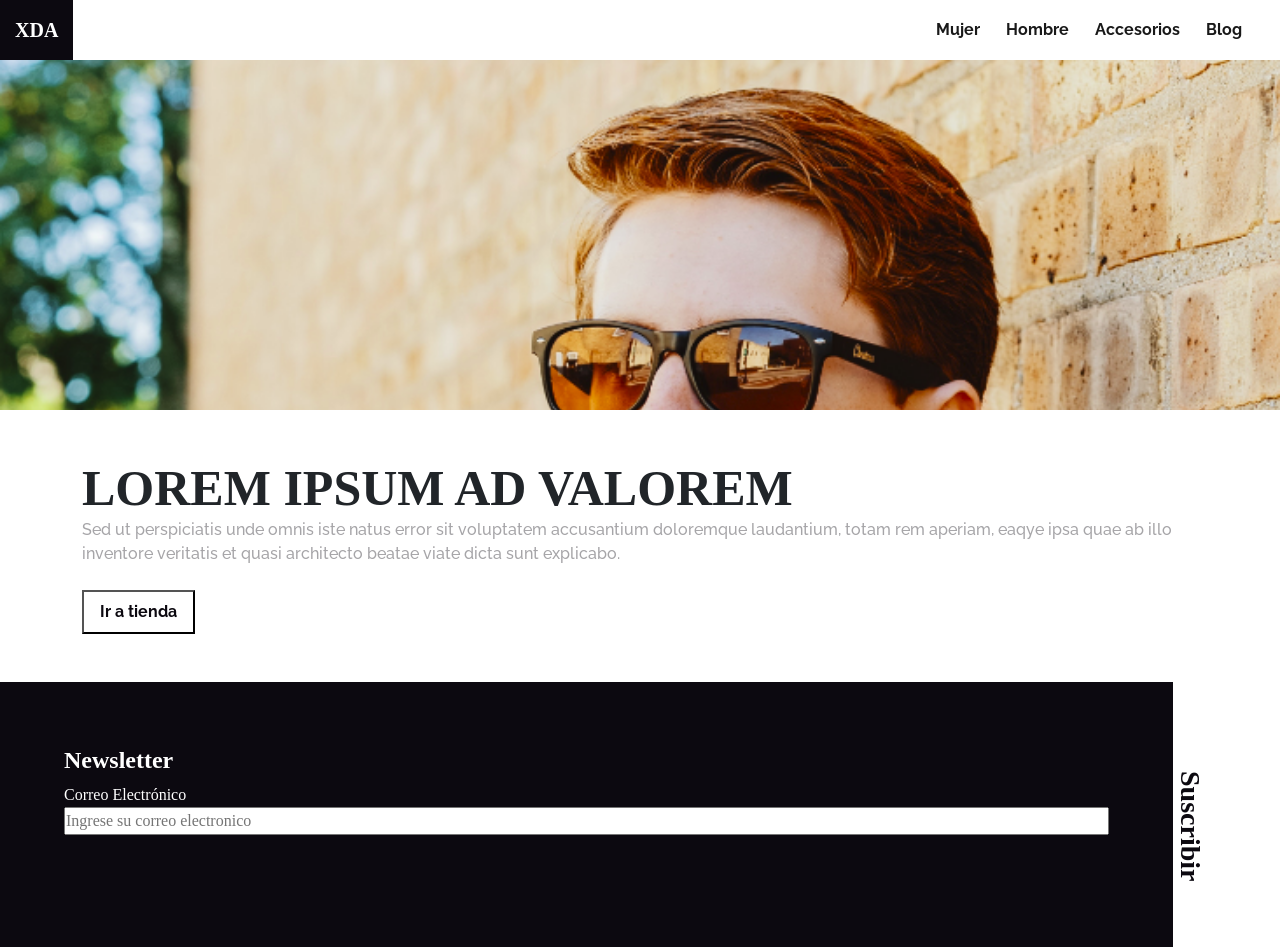
==== home.html @ 4ebcb18e "Comienzo de proyecto" ====
<!DOCTYPE html>
<html lang="en">

<head>
  <meta charset="UTF-8">
  <meta http-equiv="X-UA-Compatible" content="IE=edge">
  <meta name="viewport" content="width=device-width, initial-scale=1.0">
  <!-- Fuentes  -->
  <link
    href="https://fonts.googleapis.com/css2?family=Old+Standard+TT:wght@400;500;700&family=Raleway:wght@400;500;700&display=swap"
    rel="stylesheet">
  <!-- My Style -->
  <link rel="stylesheet" href="/assets/css/styles.css">

  <title>Tienda XDA</title>
</head>

<body>
  <nav class="navbar navbar-expand-sm navbar-light bg-white">
    <div class="container-fluid navbar__espace">
      <a class="navbar-brand" href="#">XDA</a>
      <label class="navbar-toggler-icon d-block d-sm-none">
        <input class="navbar-toggler ms-auto" type="checkbox" data-bs-toggle="collapse"
          data-bs-target="#navbarNavAltMarkup" aria-controls="navbarNavAltMarkup" aria-expanded="false"
          aria-label="Toggle navigation">
      </label>
      <div class="collapse navbar-collapse" id="navbarNavAltMarkup">
        <div class="navbar-nav ms-auto ">
            <a class="nav-link active" aria-current="page" href="#">Mujer</a>
            <a class="nav-link active" href="#">Hombre</a>
            <a class="nav-link active" href="#">Accesorios</a>
            <a class="nav-link active" href="#" tabindex="-1" aria-disabled="true">Blog</a>
          </div>
        </div>
      </div>
    </div>
  </nav>

  <header class="header">
    <div class="container-fluid header__img">
    </div>
  </header>
  <main class="main">
    <div class="container">
      <h1 class="main__title mt-5">LOREM IPSUM AD VALOREM </h1>
      <p class="main__text">Sed ut perspiciatis unde omnis iste natus error sit voluptatem accusantium doloremque
        laudantium, totam rem aperiam, eaqye ipsa quae ab illo inventore veritatis et quasi architecto beatae viate
        dicta sunt explicabo.</p>
      <button class="main__button mt-4">Ir a tienda</button>
    </div>
  </main>


  <section class="section mt-5">
    <div class="row section__newsletter">
      <div class="col-11 section__column">
        <h4 class="section__title mb-2">Newsletter</h4>
        <form class="form">
          <label class="form__label">Correo Electrónico</label>
          <input class="form__input mb-5" type="email" placeholder="Ingrese su correo electronico">
        </form>
      </div>
      <div class="col-1 section__subscribe">
        <h3 class="section__subscribe--text">Suscribir</h3>
      </div>
    </div>
  </section>
  


</body>

<!-- Bundle de bootstrap 5.0 para componentes JS -->
<script src="https://cdn.jsdelivr.net/npm/bootstrap@5.0.1/dist/js/bootstrap.bundle.min.js"
  integrity="sha384-gtEjrD/SeCtmISkJkNUaaKMoLD0//ElJ19smozuHV6z3Iehds+3Ulb9Bn9Plx0x4" crossorigin="anonymous"></script>


</body>

</html>
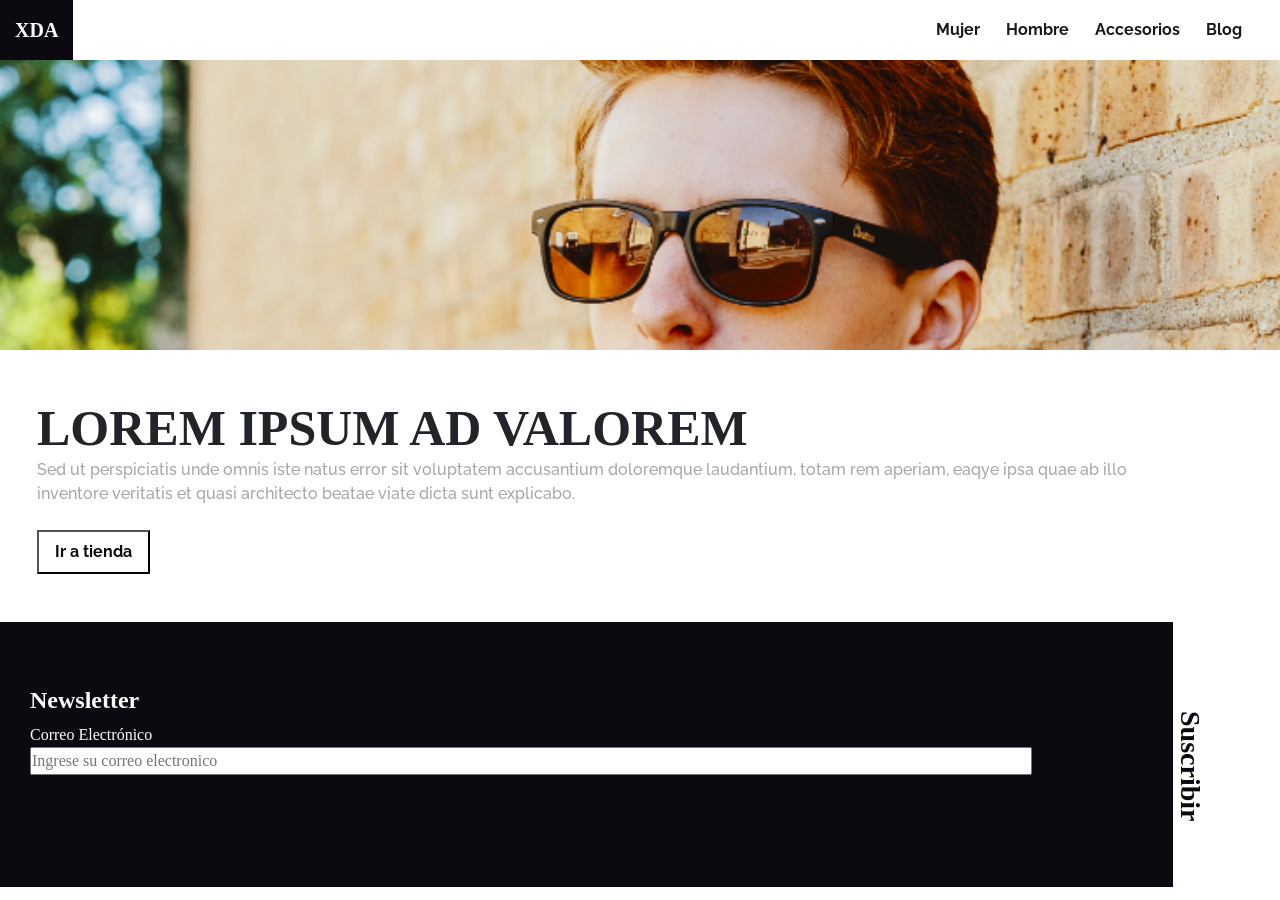
==== commit b57fe9a0: "Vista tablet lista" ====
--- a/home.html
+++ b/home.html
@@ -41,7 +41,7 @@
     </div>
   </header>
   <main class="main">
-    <div class="container">
+    <div class="container-fluid">
       <h1 class="main__title mt-5">LOREM IPSUM AD VALOREM </h1>
       <p class="main__text">Sed ut perspiciatis unde omnis iste natus error sit voluptatem accusantium doloremque
         laudantium, totam rem aperiam, eaqye ipsa quae ab illo inventore veritatis et quasi architecto beatae viate
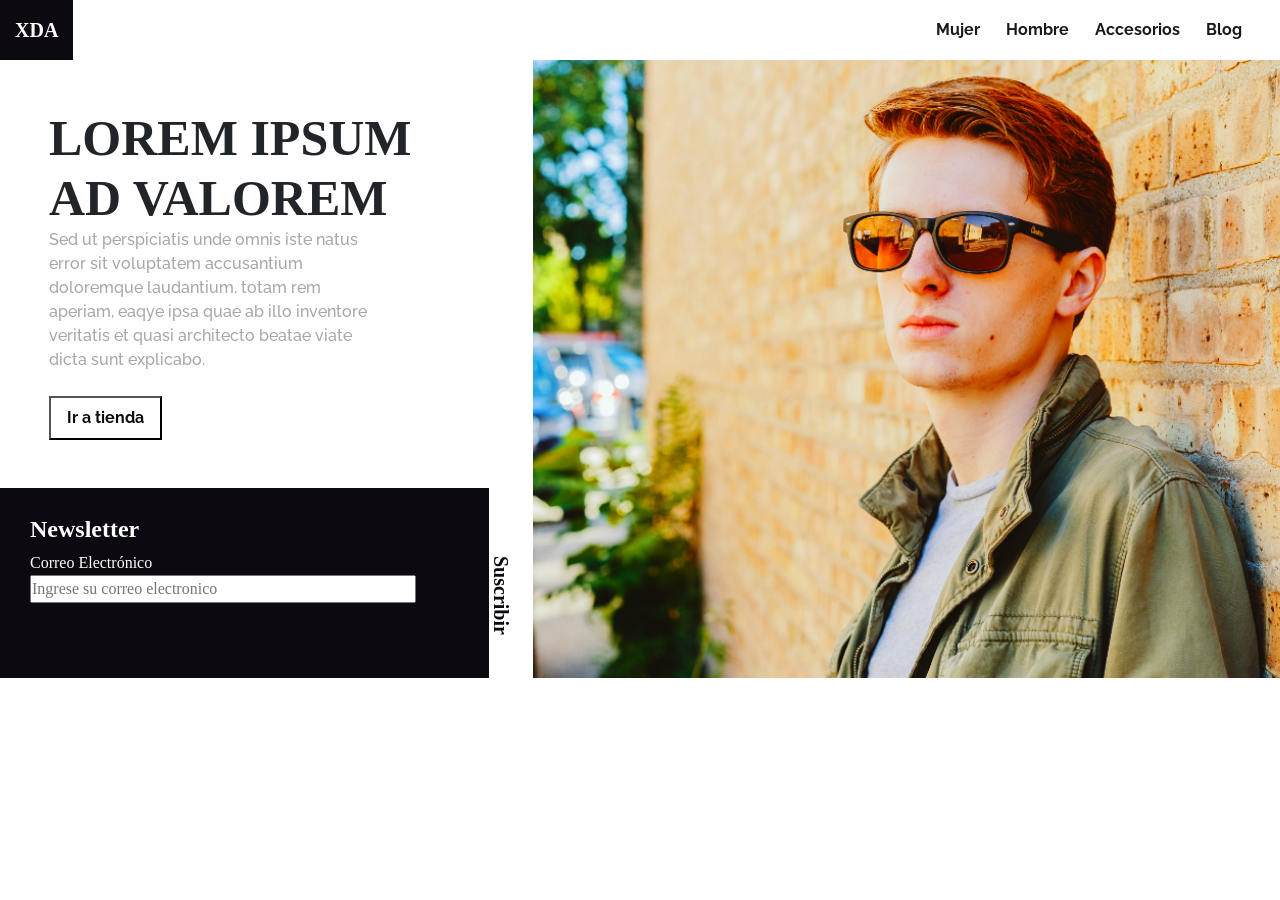
==== commit 3d68445e: "Desafio finalizado" ====
--- a/home.html
+++ b/home.html
@@ -26,47 +26,54 @@
       </label>
       <div class="collapse navbar-collapse" id="navbarNavAltMarkup">
         <div class="navbar-nav ms-auto ">
-            <a class="nav-link active" aria-current="page" href="#">Mujer</a>
-            <a class="nav-link active" href="#">Hombre</a>
-            <a class="nav-link active" href="#">Accesorios</a>
-            <a class="nav-link active" href="#" tabindex="-1" aria-disabled="true">Blog</a>
-          </div>
+          <a class="nav-link active" aria-current="page" href="#">Mujer</a>
+          <a class="nav-link active" href="#">Hombre</a>
+          <a class="nav-link active" href="#">Accesorios</a>
+          <a class="nav-link active" href="#" tabindex="-1" aria-disabled="true">Blog</a>
         </div>
       </div>
     </div>
+    </div>
   </nav>
 
-  <header class="header">
-    <div class="container-fluid header__img">
+  <div class="container-fluid">
+    <div class="row flex-column-reverse flex-md-row">
+
+      <div class="col-md-5 order-md-1 padding">
+
+        <main class="main ">
+          <div class="container-fluid">
+            <h1 class="main__title mt-5">LOREM IPSUM AD VALOREM </h1>
+            <p class="main__text">Sed ut perspiciatis unde omnis iste natus error sit voluptatem accusantium doloremque
+              laudantium, totam rem aperiam, eaqye ipsa quae ab illo inventore veritatis et quasi architecto beatae
+              viate
+              dicta sunt explicabo.</p>
+            <button class="main__button mt-4">Ir a tienda</button>
+          </div>
+        </main>
+
+        <section class="section mt-5">
+          <div class="row section__newsletter">
+            <div class="col-11 section__column">
+              <h4 class="section__title mb-2">Newsletter</h4>
+              <form class="form">
+                <label class="form__label">Correo Electrónico</label>
+                <input class="form__input mb-5" type="email" placeholder="Ingrese su correo electronico">
+              </form>
+            </div>
+            <div class="col-1 section__subscribe">
+              <h3 class="section__subscribe--text">Suscribir</h3>
+            </div>
+          </div>
+        </section>
+      </div>
+
+      <header class="header col-md-7 ml-sm-auto col-lg-7 order-md-2">
+      <div role="main" class="container-fluid header__img "> </div>
+</header>
+
     </div>
-  </header>
-  <main class="main">
-    <div class="container-fluid">
-      <h1 class="main__title mt-5">LOREM IPSUM AD VALOREM </h1>
-      <p class="main__text">Sed ut perspiciatis unde omnis iste natus error sit voluptatem accusantium doloremque
-        laudantium, totam rem aperiam, eaqye ipsa quae ab illo inventore veritatis et quasi architecto beatae viate
-        dicta sunt explicabo.</p>
-      <button class="main__button mt-4">Ir a tienda</button>
-    </div>
-  </main>
-
-
-  <section class="section mt-5">
-    <div class="row section__newsletter">
-      <div class="col-11 section__column">
-        <h4 class="section__title mb-2">Newsletter</h4>
-        <form class="form">
-          <label class="form__label">Correo Electrónico</label>
-          <input class="form__input mb-5" type="email" placeholder="Ingrese su correo electronico">
-        </form>
-      </div>
-      <div class="col-1 section__subscribe">
-        <h3 class="section__subscribe--text">Suscribir</h3>
-      </div>
-    </div>
-  </section>
-  
-
+  </div>
 
 </body>
 
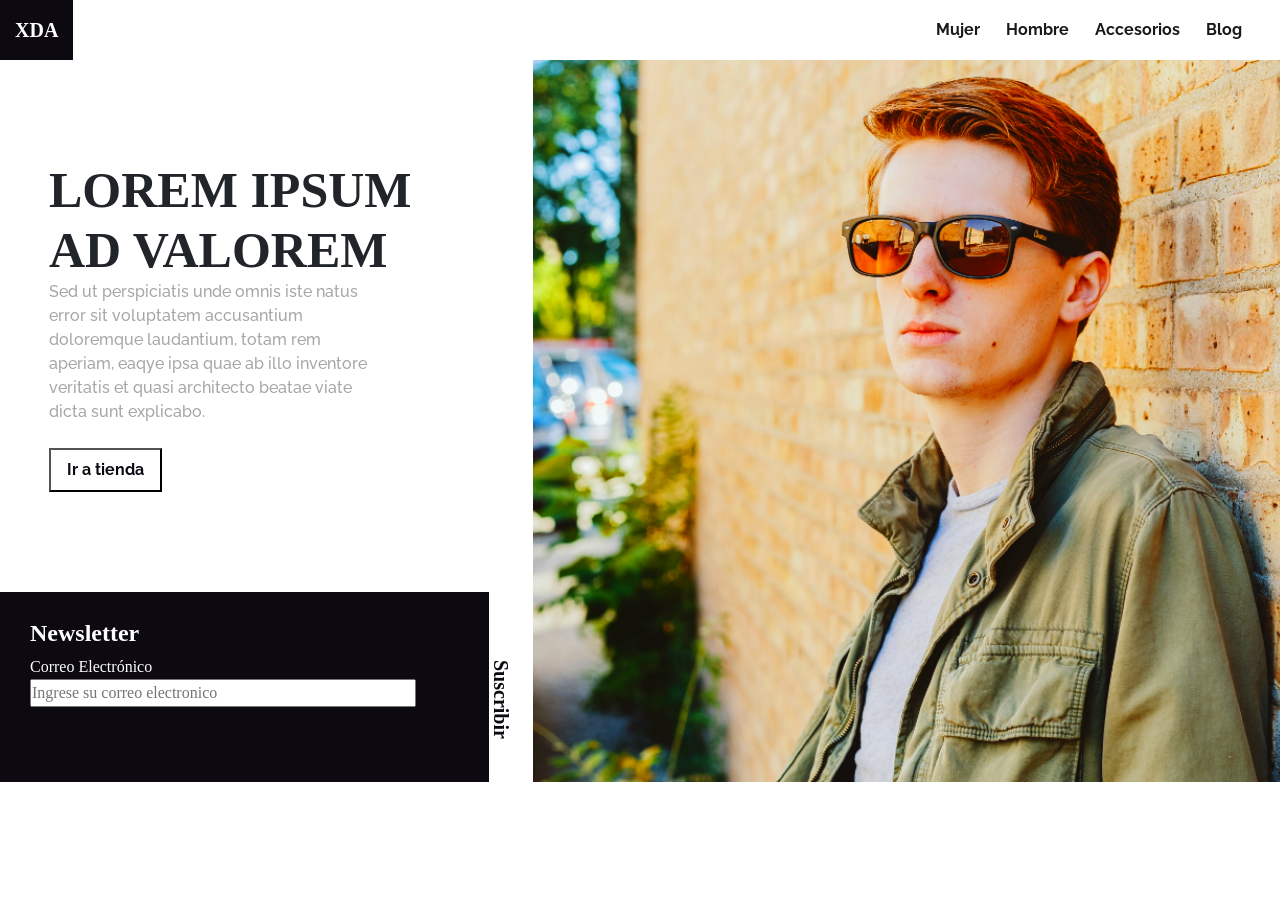
==== commit 87b32629: "Codigo identado y listo" ====
--- a/home.html
+++ b/home.html
@@ -10,7 +10,7 @@
     href="https://fonts.googleapis.com/css2?family=Old+Standard+TT:wght@400;500;700&family=Raleway:wght@400;500;700&display=swap"
     rel="stylesheet">
   <!-- My Style -->
-  <link rel="stylesheet" href="/assets/css/styles.css">
+  <link rel="stylesheet" href="assets/css/styles.css">
 
   <title>Tienda XDA</title>
 </head>
@@ -36,8 +36,8 @@
     </div>
   </nav>
 
-  <div class="container-fluid">
-    <div class="row flex-column-reverse flex-md-row">
+  <div class="container-fluid ">
+    <div class="row flex-column-reverse flex-md-row ">
 
       <div class="col-md-5 order-md-1 padding">
 
@@ -69,8 +69,8 @@
       </div>
 
       <header class="header col-md-7 ml-sm-auto col-lg-7 order-md-2">
-      <div role="main" class="container-fluid header__img "> </div>
-</header>
+        <div role="main" class="container-fluid header__img "> </div>
+      </header>
 
     </div>
   </div>
